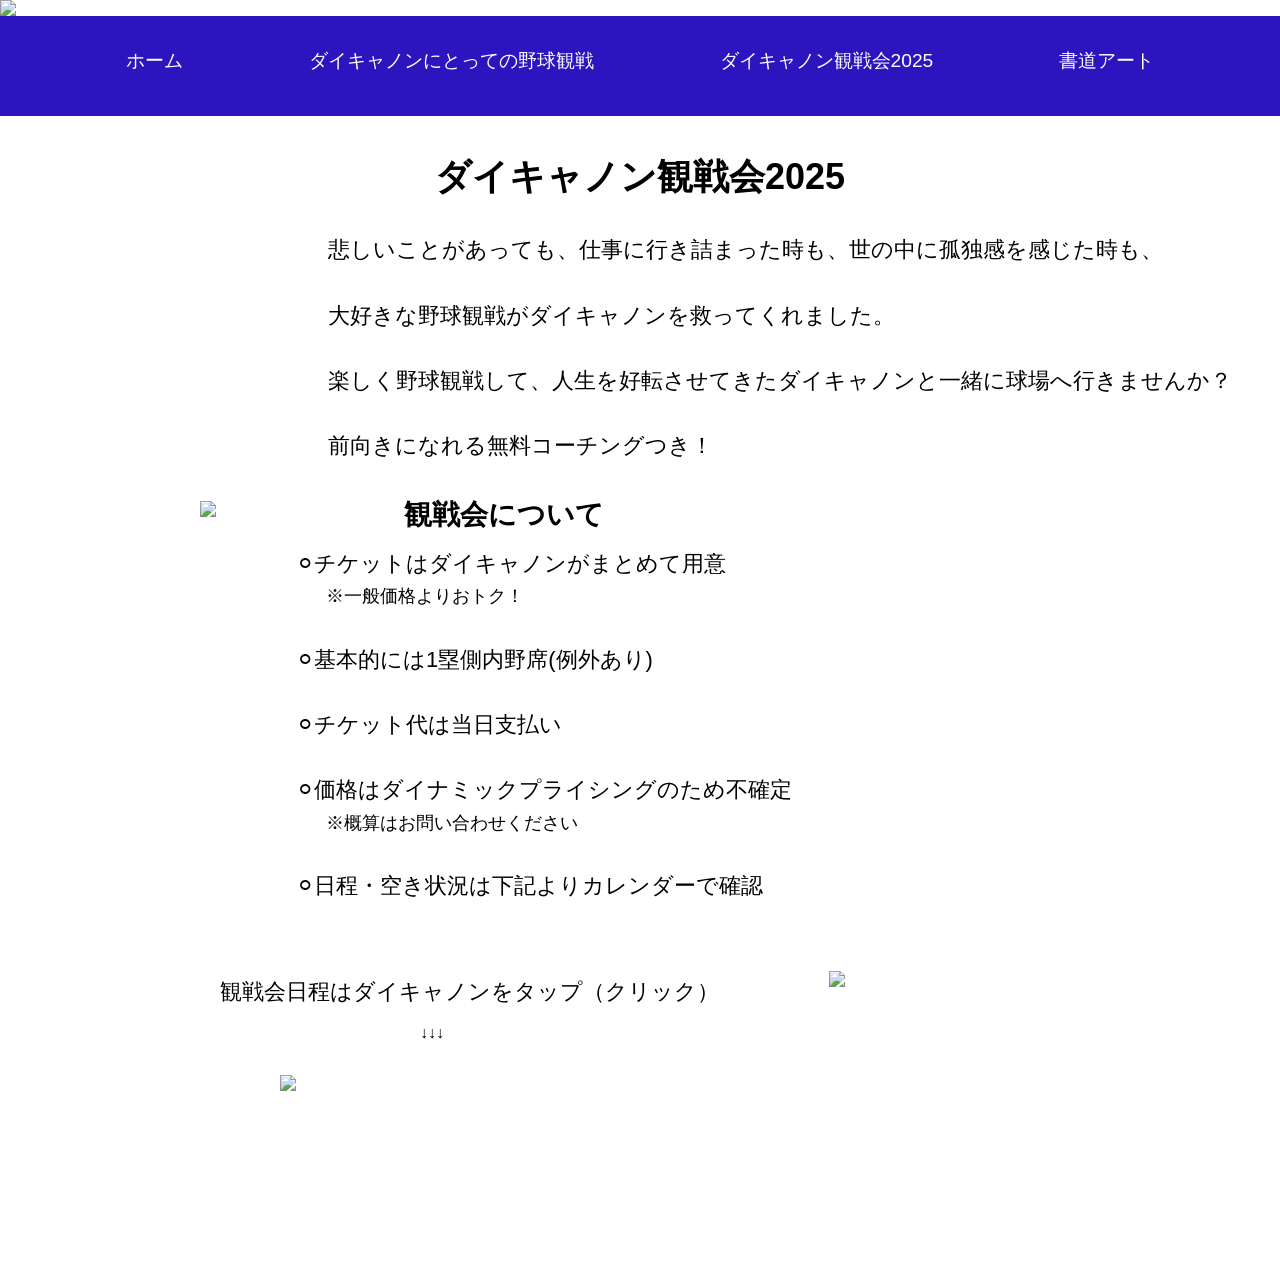
==== contact.html @ 0fdd4437 "Add files via upload" ====
<!DOCTYPE html>
<html lang="ja">
    <head>
        <meta charset="UTF-8">
        <meta name="viewport" content="width=device-width,initial-scale=1">
        <link rel="stylesheet" href="css/reset.css">
        <link rel="stylesheet" href="css/style.css">
        <link rel="icon" href="images/daicanonicon.svg" type="image/svg+xml">
        <title>オリックス命の元教師ダイキャノン</title>
    </head>
    <body>
        <header>
            <img id="img_kansenkai" width="100%" src="images/kansenkai2025hero_img3.jpg">
        </header>
        <nav>
            <div class="contactnav">
                <ul>
                    <li id="nav_home"><a href="index.html">ホーム</a></li>
                    <li id="nav_story"><a href="story.html">ダイキャノンにとっての野球観戦</a></li>
                    <li id="nav_contact"><a href="contact.html">ダイキャノン観戦会2025</a></li>
                    <li id="nav_syodou"><a href="syodou.html">書道アート</a></li>
                    <!-- <li id="nav_profile"><a href="profile.html">コーチング体験会</a></li>;;;
                    <li id="nav_profile"><a href="profile.html">プロフィール</a></li> -->
                </ul>
            </div>
        </nav>
        <main>
            <section>
                <div class="kansenkai2025">
                    <h1>ダイキャノン観戦会2025</h1>
                    <p class="kans1">悲しいことがあっても、仕事に行き詰まった時も、世の中に孤独感を感じた時も、</p>
                    <p class="kans2">大好きな野球観戦がダイキャノンを救ってくれました。</p>
                    <p class="kans3">楽しく野球観戦して、人生を好転させてきたダイキャノンと一緒に球場へ行きませんか？</p>
                    <p class="kans4">前向きになれる無料コーチングつき！</p>
                </div>
            </section>
            <section>
                <div class="kansenrule">
                    <div class="contact_pics1">
                        <img width="550" src="images/OrixBuffaloes.png" id="OrixBuffaloes">
                    </div>
                    <div class="mousikomi">
                        <div id="tit_rule"><h2>観戦会について</h2></div>
                        <ul>
                            <li class="kakaku">⚪︎チケットはダイキャノンがまとめて用意</li>
                            <li class="otoku">※一般価格よりおトク！</li>
                            <li class="list">⚪︎基本的には1塁側内野席(例外あり)</li>
                            <li class="list">⚪︎チケット代は当日支払い</li>
                            <li class="kakaku">⚪︎価格はダイナミックプライシングのため不確定</li>
                            <li class="toiawasete">※概算はお問い合わせください</li>
                            <li class="list">⚪︎日程・空き状況は下記よりカレンダーで確認</li>
                        </ul>
                    </div>
                </div>
            </section>
            <section>
                <div class="link">
                    <div class="cal_link">
                        <p id="iconyajirusi">観戦会日程はダイキャノンをタップ（クリック）</p>
                        <p id="yajirusi">↓↓↓</p>
                        <div id="dai_icon">
                            <a href="https://reserva.be/daicanon116"><img width="300"src="images/daicanon_icon2.png"></a>
                        </div>
                    </div>
                    <div class="Buffaloes">
                        <img width="550" src="images/pictures1.png" id="mesi">
                    </div>
                </div>
            </section>
        </main>               
        <footer>
            <p id="f_contact"><small>Copyright 2025 オリックス命の元教師ダイキャノン All rights reserved.</small></p>
        </footer>
    </body>
</html>
---- css/style.css ----
@charset "utf-8";

body{
    font-family: 'Verdana','Hiragino Snas','Meiryo',sans-serif;
    margin: 0;
    padding: 0;
    margin-bottom: 80px;
}

html, body {
    height: 100vh;
    margin: 0;
}

#f_syodou{
    background-size: 100%;
    height: 80px;
    text-align: center;
    padding-top: 26px;
    padding-bottom: 0px;
    color:white;
    width: 100%;
    bottom: 0;
    background-image: url(../images/footerbackBL.png);
}

#f_story{
    background-image: url(../images/footerback4.png); 
    background-size: 100%;
    height: 80px;
    text-align: center;
    padding-top: 26px;
    padding-bottom: 0px;
    color: white;
    width: 100%;
    bottom: 0;
}

.footer .push {
  height: 80px;
}

#kansentitle{
    height: 150px;
    font-size:36px;
    line-height: 2.5;
    font-weight: bold;
    text-align: center;
    padding-top: 20px;
    margin-bottom: 0px;
    margin-top: 0px;
    position: relative;
}    

#kansentitle{
    text-align: center;
}

#copyright{
    text-align: center;
}

#pagetop{
    margin-left: 250px;
    margin-top: 80px;
}

section h3{
    font-size: 24px;
    font-weight: bold;  
    margin-bottom: 12px;
}

#bckyocera{
    width: 100%;
    position: relative;
}

#thinking{
    width: 100vw;
    height: 100vh;
    background-image: url(../images/kyocerahomeb.png);
    background-repeat: no-repeat;  
    background-size: cover;
}

#youtube{
    width: 60vw;
    height: 70vh;
    position: absolute;
    left: 300px;
    top: 100px;
}

#header_story{
    margin-bottom: 0;
    padding-bottom: 0;
}

#top_story{
    margin-bottom: 0; 
    display: block;
}

#img_kansenkai{
    display: block;
    width: 100%;
    margin: 0;
    padding: 0;
}

header .homenav ul li,  a:hover{
    text-decoration: underline solid;
}

.storynav ul li{
    margin: 0;
    padding: 0;
}

.homenav ul, .contactnav ul, .storynav ul{
    display: flex;
    justify-content: space-evenly;
    height: 100px;
    background-color: #2c15bf;
    color: white;
    align-self: center;
    font-size: 1.2em;
    margin: 0;
    padding: 0;
    padding-top: 34px;
}

#kansenkaibc{
    width: 100%;
    /* position: relative; */
    padding-top: 0px;
}

#kansenkai{
    width: 100%;
    height: 100vh;
    padding-left: 400px;
    padding-top: 80px;
    margin-top: 0px;
    margin-bottom: 0px;
    font-size: 18px;
    line-height: 1.8;
}

#kansenkai h2{
    font-size: 30px;
    font-weight: bold;
    margin-bottom: 30px;
    padding-left: 100px;
}

#kansenkai p{
    margin-bottom: 30px;
}

#kuwa{
    margin-left: 80px;
}

.wrap{
    display: flex;
}

.parent1{
    position: relative;
    width: 720px;
    margin-left: 700px;
    margin-top: 0px;
    margin-bottom: 250px;
    box-shadow: 0 10px 25px 0 rgba(0, 0, 0, .5);
}

.child1{
    position: absolute;
    display: flex;
    width: 720px;
    height: 480px;
    box-shadow: 0 10px 25px 0 rgba(0, 0, 0, .5);
    background-color: white;
    padding-top: 20px;
    padding-left: 20px;
    font-size: 18px;
    line-height: 1.8;
    left: -600px;
    top: 100px;
    margin-bottom: 100px;
}

.parent2{
    position: relative;
    width: 720px;
    margin-left: 100px;
    margin-top: 0px;
    margin-bottom: 300px;
    box-shadow: 0 10px 25px 0 rgba(0, 0, 0, .5);
}

.child2{
    position: absolute;
    width: 730px;
    height: 480px;
    box-shadow: 0 10px 25px 0 rgba(0, 0, 0, .5);
    background-color: white;
    padding-top: 20px;
    padding-left: 20px;
    font-size: 18px;
    line-height: 1.8;
    left: 600px;
    top: 100px;
    margin-bottom: 100px;
}

.parent3{
    position: relative;
    width: 720px;
    margin-left: 700px;
    margin-top: 0px;
    margin-bottom: 80px;
    box-shadow: 0 10px 25px 0 rgba(0, 0, 0, .5);
}

.child3{
    position: absolute;
    width: 730px;
    height: 440px;
    box-shadow: 0 10px 25px 0 rgba(0, 0, 0, .5);
    background-color: white;
    padding-top: 30px;
    padding-left: 20px;
    font-size: 18px;
    line-height: 1.8;
    left: -600px;
    top: -70px;
    margin-bottom: 100px;
}

.parent4{
    position: relative;
    width: 890px;
    height: 580px;
    margin-left: 100px;
    margin-top: 0px;
    margin-bottom: 350px;
    box-shadow: 0 10px 25px 0 rgba(0, 0, 0, .5);
}

.child4{
    position: absolute;
    width: 730px;
    height: 580px;
    box-shadow: 0 10px 25px 0 rgba(0, 0, 0, .5);
    background-color: white;
    padding-top: 30px;
    padding-left: 20px;
    font-size: 18px;
    line-height: 1.8;
    left: 600px;
    top: 120px;
    margin-bottom: 100px;
}

.parent5{
    position: relative;
    width: 720px;
    margin-left: 530px;
    margin-top: 80px;
    margin-bottom: 180px;
    box-shadow: 0 10px 25px 0 rgba(0, 0, 0, .5);
}

.child5{
    position: absolute;
    display: flex;
    width: 730px;
    height: 650px;
    box-shadow: 0 10px 25px 0 rgba(0, 0, 0, .5);
    background-color: white;
    padding-top: 20px;
    padding-left: 20px;
    font-size: 18px;
    line-height: 1.8;
    left: -430px;
    top: -150px;
    margin-bottom: 400px;
}

article{
    background-image: url(../images/hotmottoSunset3.png);
    background-size: 100%;
    background-repeat: repeat-y;
    padding-bottom: 160px;
}

#pic6{
    padding-top: 170px;
}

#pic1{
    padding-top: 150px;
}

#pagetop{
    text-decoration: underline solid;
}

.syodounav ul{
    background-color: black;
    display: flex;
    justify-content: space-evenly;
    height: 70px;
    margin-top: 40px;
    font-size: 1.2em;
}

.syo_title h2{
    font-size: 32px;
    font-weight: bold;
    text-align: center;
    margin-top: 50px;
    margin-bottom: 40px;
}

.syo_para1{
    margin-left: 300px;
}

#para_ohtani{
    display: flex;
    position: relative;
    margin-top: 60px;
}

.syo_stc2 #ohtani{
    position: absolute;
}

.syo_stc2{
    padding-top: 60px;
    margin-left: 120px;
}

#syo_B{
    margin-top: 40px;
}

#syo_C{
    margin-top: 40px;
    font-size: 16px;
}

#ohtani{
    margin-left: 45px;
}

.syo_para2{
    margin-left: 350px;
}

#hoka{
    margin-top: 100px;
}

#syo_wrap1{
    display: flex;
    position: relative;
    margin-top: 30px;
}

.syo_4-1{
    margin-bottom: 20px;
}

.syo_4-2{
    margin-bottom: 20px;
}

#kimetu #osi #jujutu{
    position: absolute;
}

#kimetu{
    margin-left: 350px;
    margin-right: 50px;
}

#osi{
    margin-left: 50px;
    margin-right: 50px;
}

#jujutu{
    margin-left: 50px;
}

#titlestc{
    margin-left: 60px;
    margin-top: 10px;
}   

#syo_wrap2{
    display: flex;
    position: relative;
}

#a-nya #spyfd{
    position: absolute;
}

#a-nya{
    margin-left: 450px;
    margin-right: 100px;
}

#spyfd{
    margin-left: 100px;
}

#spyf{
    padding-top: 300px;
    margin-left: -380px;
}

.syo_para3{ 
    margin-left: 10px;
    margin-top: 50px;
}

#syo_wrap3{
    display: flex;
    position: relative;
    margin-left: 30px;
}

#oiwai #wedding{
    position: absolute;
}

#oiwai{
    padding-top: 50px;
    margin-left: 60px;
}

#wedding{
    margin-left: 0px;
}

#syo_bun1{
    padding-bottom: 50px;
}

#syo_bun2{
    margin-bottom: 70px;
}

.syo_para4{
    margin-top: 40px;
    margin-left: 400px;
}

.syo_para5{
    margin-left: 300px;
    margin-top: 80px;
}

.syo_para6{
    margin-top: 80px;
    text-align: center;
}

#YTtitle h3{
    text-align: center;
    margin-top: 80px;
    margin-bottom: 0;
    font-size: 32px;
}

#tyuu{
    margin-left: 120px;
    margin-top: 0;
    margin-bottom: 10px;
    margin-right: 0;
    padding-right: 0;
}

#YTlink{
    margin-left: 0px;
    padding-left: 0;
    margin-top: 0;
}

#YTtitleBs{
    text-align: center;
    margin-top: 50px;
    margin-bottom: 80px;
    font-weight: bold;
    font-size: 24px;
}

#YTarigatouBs{
    text-align: center;
}

.YTsyo_long{
    display: flex;
    margin-top: 20px;
    margin-bottom: 130px;
    text-align: center;
}

#YTarigatouBs{
    margin-left: 370px;
}

#YTyuusyoukinenn{
    margin-left: 150px;
}

#animetitle{
    text-align: center;
    margin-top: 50px;
    margin-bottom: 80px;
    font-weight: bold;
    font-size: 24px;
}

.YTshorts1 ul {
    display: flex;
    justify-content: space-evenly;
    margin-top: 130px;
    margin-bottom: 130px;
}

.YTshorts2 ul {
    display: flex;
    justify-content: space-evenly;
    margin-bottom: 100px;
}

#YouTube{
    display: flex;
    justify-content: space-evenly;
    margin-top: 60px;
    margin-bottom: 80px;
}

.index1, .index2, .index3{
    display: flex;
    margin-top: 96px;
}

.index1, .index2, .index3 p{
    font-size: 19px;
}

.index2{
    background-color: white;
}

.ind1_story{
    margin-left: 120px;
    font-size: 25px;
    font-weight: balder;
    padding-top: 80px;
    margin-bottom: 50px;
    text-decoration: underline solid black;
}

.ind3_syodou{
    margin-left: 60px;
    font-size: 25px;
    font-weight: balder;
    padding-top: 56px;
    margin-bottom: 50px;
    text-decoration: underline solid black;
}

.ind2_kansen{
    margin-left: 70px;
    font-size: 25px;
    font-weight: balder;
    padding-top: 120px;
    margin-bottom: 50px;
    text-decoration: underline solid black;
}

#tit_story{
    margin-left:216px
}

#tit_syodou{
    margin-left: 216px;
    padding-left: 60px;
    padding-top: 20px;
}

#tit_story, #tit_kansenkai, #tit_syodou{
    width: 600px;
    height: 560px;
    box-shadow: 0 0px 7px #aaa;
}

#tit_kansenkai{
    padding-left: 100px;
    margin-left: -50px;
}

#story_pic{
    margin-top: 150px;
    margin-bottom: 100px;
    transform: translateX(-50px);
}

#p_syodou{
    margin-right: 100px;
    padding-right:20px;
}

#p_syodou, #p_syodou2{
    margin-bottom: 20px;
}

#p_syodou3{
    margin-bottom: 10px;
}

#p_story1{
    margin-bottom: 10px;
    margin-left: 90px;
}

#p_story2{
    margin-bottom: 32px;
    margin-left: 90px;
}

#p_story3{
    margin-bottom: 32px;
    padding-bottom: 0;
    margin-left: 90px;
} 

#p_story4{
    margin-bottom: 10px;
    padding-bottom: 0;
    margin-left: 90px;
} 

#p_story5{
    margin-bottom: 0px;
    padding-bottom: 0;
    margin-left: 90px;
} 

#p_kansen1{
    margin-bottom: 20px;
}

#p_kansen2{
    margin-bottom: 10px;
}

.ind3_syodou h2{
    margin-left: 115px;
    margin-right: 10px;
}

.ind1_story h2{
    margin-right: 5px;
}

body #home{
    background-image: url(../images/23220992.jpg);
    background-repeat: repeat;
}

#kans_pic{
    margin-top: 232px;
    margin-bottom: 100px;
    margin-left: 120px;
    transform: translateX(40px);
}

#ind_syopic{
    margin-top:130px;
    margin-bottom: 150px;
    transform: translateX(-40px);
}

#cam_title h2{
    font-size: 32px;
    font-weight: bold;
    text-align: center;
    margin-top: 50px;
    margin-bottom: 40px;
    padding-top: 50px;
    color: white;
}

#campaign p{
    color: white;
}

#cam_titlepic{
    margin-top: 100px;
    margin-left: 100px;
    margin-bottom: 80px;
}

#campaign{
    background-color: rgb(146, 138, 138);
    height: 600px;
    width: 900px;
    margin-left: auto;
    margin-right: auto;
    padding-top: auto;
}

.cam1{
    text-align: center;
    margin-bottom: 5px;
}

.cam2{
    padding-left: 330px;
    margin-top: 0;
    margin-bottom: 5px;
}

.cam3, .cam4, .cam5, .cam6{
    text-align: center;
}

.cam3{
    margin-bottom:20px
}

.cam4, .cam5{
    margin-bottom: 15px;
}

.underline{
    text-decoration: underline double white;
    font-size: larger;
    font-weight: bold;
}

.form{
    margin-top: 30px;
    width:600px;
    margin-left: auto;
    margin-right: auto;
}

input[type="text"],
input[type="email"],
textarea{
    border: 1px solid #f1f8f9;
    background-color:white;
    width: 100%;
    margin-top: 5px;
    padding: 4px 8px;
}

textarea{
    height: 200px;
}

.submitBtn{
    margin-left: 100px;
}

input[type="submit"]{
    background-color:red;
    border: solid white 2px;
    color: white;
    margin-top: 22px;
    padding: 12px 60px;
} 

.button1{
    margin-top: 48px;
}

.button2 {
    margin-top: 80px;
}

.button3{
    margin-top: 72px;
}

.button1{
    margin-left: 200px;
}

.button2{
    margin-left: 120px;
}

.button3{
    margin-left: 160px;
}

#f_home,#f_contact{
    background-image: url(../images/footerback4.png);
    background-size: 100%;
    height: 80px;
    text-align: center;
    margin-top: 80px;
    padding-top: 26px;
    padding-bottom: 0px;
    color: white;
    width: 100%;
    bottom: 0;
}

.Btn_kansenkai{
    display:inline-block;
    background-color: #2c15bf;
    text-decoration: none;
    color: white;
    width: 18em;
    height:3em;
    padding-top: 8px;
    padding-left: 48px;
    border:solid 1px rgb(215, 214, 214);
    margin-left: 190px;
    margin-bottom: 240px;
}

#stc1 p{
    margin-bottom: 19px;
}

#stc1 {
    padding-top: 0px;
}

.child2 p{
    margin-bottom: 20px;
}

.child2 h3{
    margin-bottom: 30px;
}

.child3 p{
    margin-bottom: 24px;
}

.child4 p, #stc2 p{
    margin-bottom: 20px;
}

.kansenkai2025 h1{
    font-size: 36px;
    text-align: center;
    font-weight: bolder;
    margin-top: 40px;
    margin-bottom: 40px;
}

.kansenkai2025 p{
    font-size: 22px;
}

.kans1{
    margin-left: 328px;
    margin-bottom: 40px;
}

.kans2{
    margin-left: 328px;
    margin-bottom: 40px;
}

.kans3, .kans4{
    margin-bottom: 40px;
    margin-left: 328px;
}

.kansenrule{
    display: flex;
    margin-left: 200px;
    margin-bottom: 30px;
}

#tit_rule h2{
    font-size: 28px;
    font-weight: bold;
    text-align: center;
    padding-top: 0px;
    padding-bottom: 20px;
}

.mousikomi p{
    font-size: 18px;
    margin-bottom: 40px;
    margin-left: 30px;
    position: relative;
}

.link{
    display: flex;
}

#iconyajirusi{
    margin-bottom: 0px;
    padding-top: 0px;
    padding-left: 0px;
    font-size: 22px;
}

#yajirusi{
    margin-top: 20px;
    padding-left: 200px;
    margin-bottom: 30px;
}

#dai_icon{
    padding-top: 0px;
    margin-left: 280px;
}

.cal_link p{
    margin-top: 10px;
    margin-bottom: 100px;
    margin-left: 220px;
}

.Buffaloes{
    margin-left: 110px;
}

.link{
    margin-bottom: 100px;
}

.list{
    font-size: 22px;
    margin-bottom: 40px;
    margin-left: 80px;
}

.kakaku{
    font-size: 22px;
    margin-bottom: 10px;
    margin-left: 80px;
}

.otoku, .toiawasete{
    font-size: 18px;
    margin-bottom: 40px;
    margin-left: 110px;
}

.Btn_campaign{
    text-decoration: none;
    font-size: large;
    margin-top: 80px;
}

.Btn_campaign a{
    padding: 12px 30px;
    border: 1px solid white;
    color: white;
    background-color: rgb(181, 175, 175);
    font-weight: bald;
    margin-left: 320px;
}

#withbell,#kans_pic,#ind_syopic{
    box-shadow: 0 10px 25px 0 rgba(0, 0, 0, .5);
}

@media screen and (max-width:640px){
  nav ul, 
  nav li, 
  nav a {
    display: block !important;
    height: auto !important;
    overflow: visible !important;
    color: #000 !important;
    text-decoration: none;
  }

.index1, .index2, .index3{
    display: block;
    margin-top: 8px;
    padding-left: 0px;
    margin-left: 0px;
}

#tit_story{
    width: 370px;
    height: 424px;
    margin-left: 2px;
    padding-left: 0; 
    margin-bottom: 4px;
}

#tit_kansenkai, #tit_syodou{
    width: 370px;
    height: 380px;
    margin-left: 2px;
    padding-left: 0; 
    margin-bottom: 4px;
}

.ind1_story, .ind2_kansen, .ind3_syodou{
    margin-left: 20px;
    font-size: 20px;
    padding-top: 32px;
}

#p_story1, #p_story2, #p_story3,#p_story4,#p_story5{
    margin-left: 10px;
    font-size: 20px;
}

.button1,.button2,.button3{
    margin-left: 96px;
}

#withbell{
    width: 375px;
    height: 473px;
    margin-left: 50px;
    margin-top: 8px;
}

#story_pic{
    width: 100%;
    margin-top: 4px;
    margin-bottom: 8px;
}

#kans_pic{
    width: 100%;
    margin-top: 0;
    margin-bottom: 10px;
    margin-left: 0;
    padding-left: -50px;
}

#kansenkai_pic{
    width: 373px;
    height: 231px;
    padding-left: 2px;
    margin-left: -40px;
}

.ind2_kansen{
    padding-top: 80px;
    padding-left: 40px;
}

#p_kansen1, #p_kansen2{
    padding-left: 40px;
}

.ind3_syodou{
    padding-top: 20px;
    margin-bottom: 40px;
}

#p_syodou,#p_syodou2,#p_syodou3{
    margin-right: 0px;
}

#ind_syopic{
    width: 100vw;
    margin-top: 8px;
    margin-bottom: 0px;
}

#f_home{
    margin-top: 0;
    background-size: 100%;
    background-repeat: repeat-y;
}

#bckyocera{
    width: 100vw;
    background-size: cover;
}

#YUtop{
    width: 90%;
    height:60%;
    left: 20px
}

.child1, .child2, .child3, .child4, .child5{
    position: initial;
    display: block;
    margin-left: 0;
    width: 375px;
    padding-left: 2px;
    margin-bottom: 0;
}

.child1{
    height: 630px;    
}

.wrap{
    display: block;
}

article{
    background-image: none;
    background-color: azure;
}

#kansentitle{
    height: 100px;
}

#kansentitle h1,.child2 h3, .child3 h3, .child4 h3, #kansenkai h2{
    font-size: 18px;
}

#stc2 h3{
    font-size: 16px;
    margin-left: 150px;
}

.child2 h3{
    margin-left: 55px;
}

.child3 h3{
    margin-left: 115px;
}

.child4 h3{
    margin-left: 100px;
}  

.child4{
    height: 530px;
}

.child5{
    height: 700px;
}

#kyoceradome, #beforervic, #Victory, #douage{
    width: 375px;
    height:250px;
    margin-left: 0;
}

.parent1, .parent2, .parent3, .parent4, .parent5{
    margin-left: auto;
    height: 750px;
    width: 375px;
}

.parent1{
    margin-bottom: 150px;
}

.parent2, .parent3{
    margin-bottom: 10px;
}

.parent3{
    height:700px;
}

.parent4{
    margin-bottom: 50px;
}

#pic1{
    padding-top: 0px;
    margin-left: 100px;
}

#stc1 p, .child2 p, .child3 p, .child4 p{
    font-size: 14px;
}

#stc2 p{
    font-size: 13px;
}

#pic6{
    padding-top: 10px;
    margin-left: 100px;
}

#kansenkai{
    padding-left: 3px;
    margin-top: 10px;
}

#kansenkai h2{
    margin-left: 40px;
    padding-left: 10px;
}

#kansenkai p{
    font-size: 15px;
}

#kansenkaibc{
    height: 900px;
}

.Btn_kansenkai a{
    text-align: center;
}

#f_home, #f_contact{
    background-image: none; 
    background-color: #2c15bf;
}

#kuwa{
    padding-left: 120px;
}

.kansenkai2025 h1{
    font-size: 20px;
}

.kans2, .kans3, .kans4{
    margin-left: 1px;
}

.kansenkai2025 p{
    font-size: 18px;
}

.kansenrule{
    display: block;
    margin-left: 0;
}

#OrixBuffaloes, #mesi{
    width: 100vw;
    margin-bottom: 50px;
}

.mousikomi ul li{
    margin-left: 10px;
    font-size: 16px;
}

.link{
    display: block;
    margin-bottom: 0;
}

#iconyajirusi{
    font-size: 16px;
    margin-left: 10px;
}

#yajirusi{
    padding-left: 0px;
    margin-left: 154px;
}

#dai_icon{
    margin-left: 35px;
    margin-bottom: 40px;
}

.Buffaloes{
    margin-left: 0;
}

#mesi{
    margin-bottom: 0;
}

.syodounav ul{
    display: block;
    height: 150px;
    margin-top: 10px;
    margin-left: 20px;
    font-size: 18px;
}

.syodounav ul li{
    margin-bottom: 14px;
} 

.syo_para1, .syo_para2, .syo_para3, .syo_para4, .syo_para5{
    margin-left: 0;
    padding-left: 0px;
}

#para_ohtani, #syo_wrap1, #syo_wrap2, #syo_wrap3, #YouTube, .YTsyo_long, .YTshorts1 ul, .YTshorts2 ul{
    display: block;
}

#ohtani{
    margin-left: 30px;
}

.syo_stc2{
    margin-left: 20px;
    margin-right: 20px;
}

#hoka{
    margin-top: 40px;
}

#kimetu, #osi, #jujutu, #a-nya, #spyfd{
    margin-left: 85px;
}

#titlestc{
    margin-bottom: 20px;
}

#syo_wrap2{
    padding-left: 0;
}

#a-nya{
    margin-bottom: 40px;
}

#spyf{
    color: white;
    padding-top: 40px;
    width: 375px;
}

.syo_4-1, .syo_4-2, .syo_4-3, p#sugara{
    margin-left: 20px;
}

#oiwai{
    margin-left: 0;
}

#syo_bun1, #syo_bun2, #syo_bun3{
    margin-right: 20px;
}

#syo_bun2{
    margin-bottom: 30px;
}

.syo_para6{
    margin-left: 30px;
    padding-right: 10px;
}

#campaign{
    width:375px
}

#cam_title h2{
    font-size: 23px;
    font-weight: bold;
}

.cam1, .cam2, .cam3, .cam4, .cam5{
    font-size: 14px;
}

.cam2{
    padding-left: 96px;
}

.Btn_campaign{
    margin-left: 65px;
}

#YTtitle h3{
    font-size: 24px;
    margin-top: 40px;
}

#tyuu{
    margin-left: 20px;
}

#YouTube{
    margin-top: 30px;
    margin-bottom: 20px;
}

#YTsyo_icon{
    width: 300px;
    margin-left: 30px;
    margin-top: 20px;
}

#YTtitleBs h4{
    font-size: 22px;
}

#YTtitleBs{
    margin-top: 10px;
    margin-bottom: 20px;
}

#YTarigatouBs, #YTyuusyoukinenn{
    margin-left: 10px;
    margin-bottom: 30px;
}

.YTshorts1 ul{
    margin-top: 0px;
    margin-bottom: 30px;
}

.YTshorts1 ul li, .YTshorts2 ul li{
    margin-left: 110px;
    margin-bottom: 30px;
}

.YTsyo_long{
    margin-bottom: 50px;
}

#animetitle{
    margin-bottom: 40px;
}

#f_syodou{
    background-image: none;
    background-color: black;
    font-size: 14px;
}

.index-1{
    margin-top: 0px;
}
}
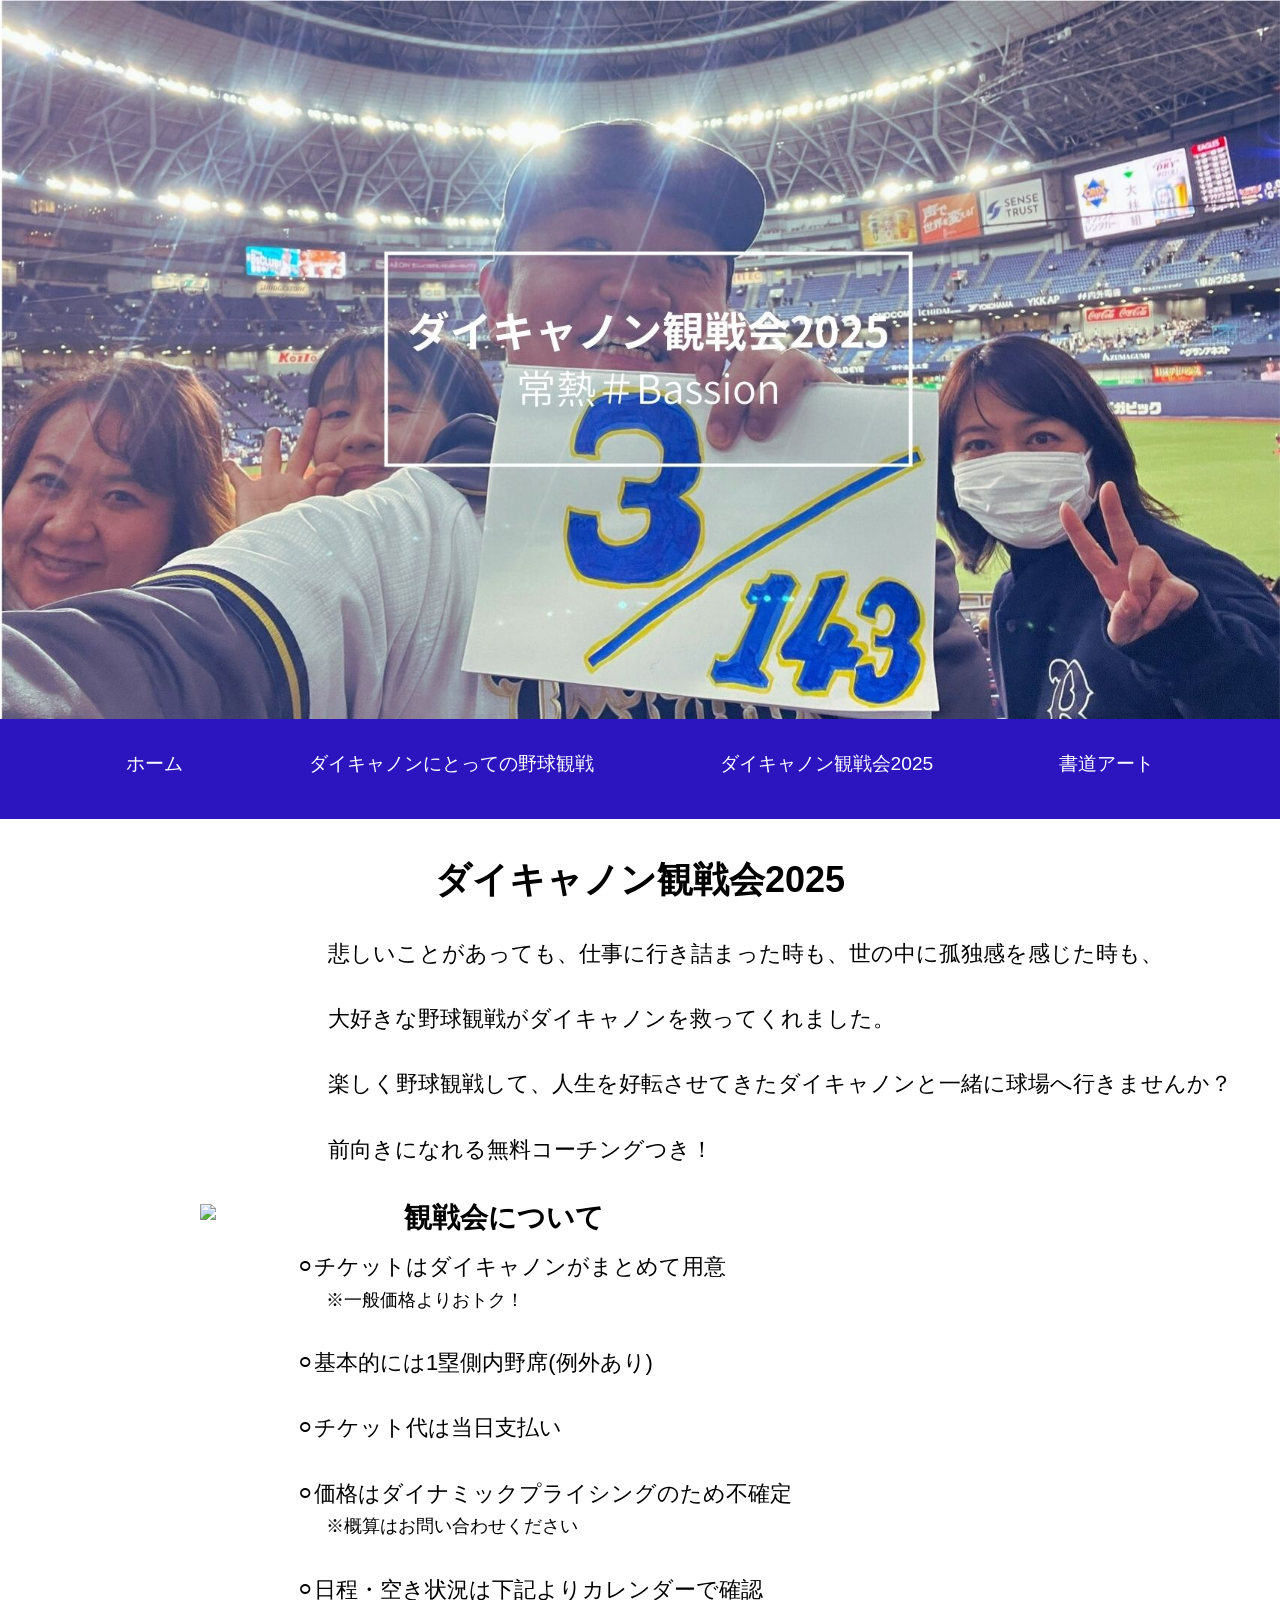
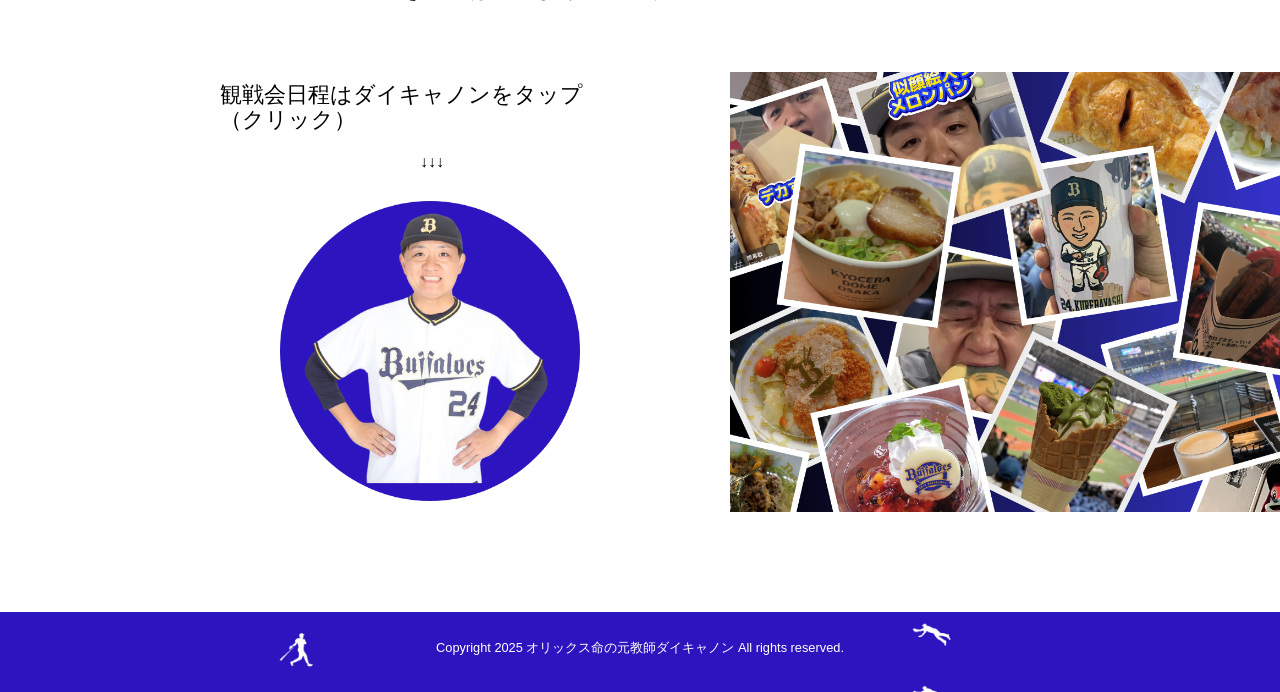
==== commit 1377e867: "Add noindex meta tag to contact.html Added a meta tag to prevent indexing by search engines." ====
--- a/contact.html
+++ b/contact.html
@@ -1,6 +1,7 @@
 <!DOCTYPE html>
 <html lang="ja">
     <head>
+        <meta name="robots" content="noindex">
         <meta charset="UTF-8">
         <meta name="viewport" content="width=device-width,initial-scale=1">
         <link rel="stylesheet" href="css/reset.css">
